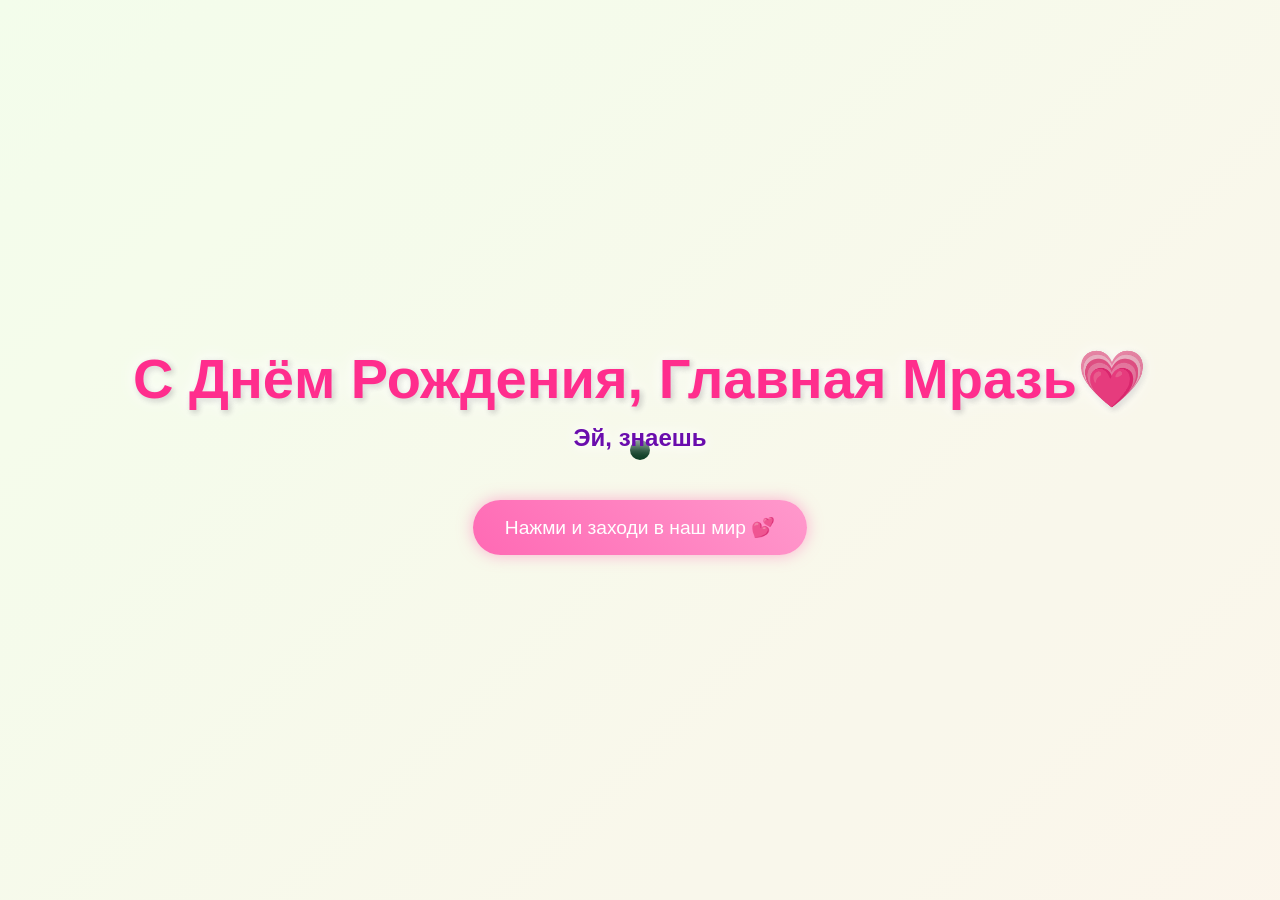
==== index.html @ 43609179 "Birthday surprise site Co-Authored-By: Claude Fable 5 <noreply@anthropic.com>" ====
<!DOCTYPE html>
<html lang="ru">
<head>
    <meta charset="UTF-8">
    <meta name="viewport" content="width=device-width, initial-scale=1.0">
    <title>С Днём Рождения!</title>
    <script src="https://cdnjs.cloudflare.com/ajax/libs/gsap/3.12.2/gsap.min.js"></script>
    <link rel="stylesheet" href="style.css">
    
</head>
<body>
    <video id="bg-video" src="bg.mp4" loop muted playsinline preload="auto"></video>
    <div class="bg-dim"></div>

    <div id="rotate-overlay">
        <div class="rotate-phone">📱</div>
        <div class="rotate-text">Поверни телефон горизонтально,<br>чтобы открыть сюрприз 🔄✨</div>
    </div>

    <div class="cursor"></div>
    <div class="container">
        <h1>С Днём Рождения, Главная Мразь💗</h1>
        <div class="greeting"></div>
        <button class="cta-button">Нажми и заходи в наш мир 💕</button>
    </div>

    <script src="script.js">
        
    </script>
</body>
</html>
---- style.css ----
* {
    margin: 0;
    padding: 0;
    box-sizing: border-box;
    cursor: none;
}

body {
    min-height: 100vh;
    display: flex;
    flex-direction: column;
    align-items: center;
    justify-content: center;
    background: linear-gradient(-45deg, #fee9f7, #e8f5fe, #fef2e8, #f0ffe8);
    background-size: 400% 400%;
    animation: gradientBG 15s ease infinite;
    font-family: 'Arial Rounded MT Bold', Arial, sans-serif;
    overflow: hidden;
    position: relative;
}

/* Фоновое видео */
#bg-video {
    position: fixed;
    top: 0;
    left: 0;
    width: 100vw;
    height: 100vh;
    object-fit: cover;
    z-index: 0;
}

/* Затемнение поверх видео, чтобы текст читался */
.bg-dim {
    position: fixed;
    inset: 0;
    background: rgba(255, 240, 248, 0.18);
    z-index: 0;
    pointer-events: none;
}

/* Экран «поверни телефон» */
#rotate-overlay {
    display: none;
    position: fixed;
    inset: 0;
    background: #000;
    z-index: 100;
    flex-direction: column;
    align-items: center;
    justify-content: center;
    text-align: center;
    padding: 2rem;
}

#rotate-overlay.active {
    display: flex;
}

.rotate-phone {
    font-size: 5rem;
    animation: rotatePhone 2s ease-in-out infinite;
    margin-bottom: 1.5rem;
}

@keyframes rotatePhone {
    0%, 20% { transform: rotate(0deg); }
    50%, 70% { transform: rotate(90deg); }
    100% { transform: rotate(0deg); }
}

.rotate-text {
    font-size: 1.4rem;
    color: #ff69b4;
    font-weight: bold;
    line-height: 1.6;
}

.cursor {
    width: 20px;
    height: 20px;
    background: pink;
    border-radius: 50%;
    position: fixed;
    pointer-events: none;
    mix-blend-mode: difference;
    transition: transform 0.2s;
}

.container {
    text-align: center;
    z-index: 1;
}

h1 {
    font-size: 3.5rem;
    color: #ff2d8d;
    text-shadow:
        0 0 12px rgba(255, 255, 255, 0.95),
        0 0 24px rgba(255, 255, 255, 0.8),
        2px 2px 6px rgba(0, 0, 0, 0.35);
    margin-bottom: 2rem;
    opacity: 0;
}

.greeting {
    font-size: 1.5rem;
    color: #6a0dad;
    font-weight: bold;
    text-shadow:
        0 0 10px rgba(255, 255, 255, 0.95),
        0 0 20px rgba(255, 255, 255, 0.85);
    margin-bottom: 3rem;
    min-height: 2em;
}

.cta-button {
    padding: 1rem 2rem;
    font-size: 1.2rem;
    background: linear-gradient(45deg, #ff69b4, #ff99cc);
    border: none;
    border-radius: 50px;
    color: white;
    cursor: pointer;
    box-shadow: 0 0 15px rgba(255, 105, 180, 0.5);
    transition: transform 0.3s, box-shadow 0.3s;
    opacity: 0;
}

.cta-button:hover {
    transform: scale(1.1);
    box-shadow: 0 0 25px rgba(255, 105, 180, 0.7);
}

.floating {
    position: absolute;
    pointer-events: none;
    opacity: 0;
}

@keyframes gradientBG {
    0% { background-position: 0% 50%; }
    50% { background-position: 100% 50%; }
    100% { background-position: 0% 50%; }
}

@media (max-width: 768px) {
    h1 { font-size: 2rem; }
    .greeting { font-size: 1.2rem; }
    .cta-button { font-size: 1rem; }
}
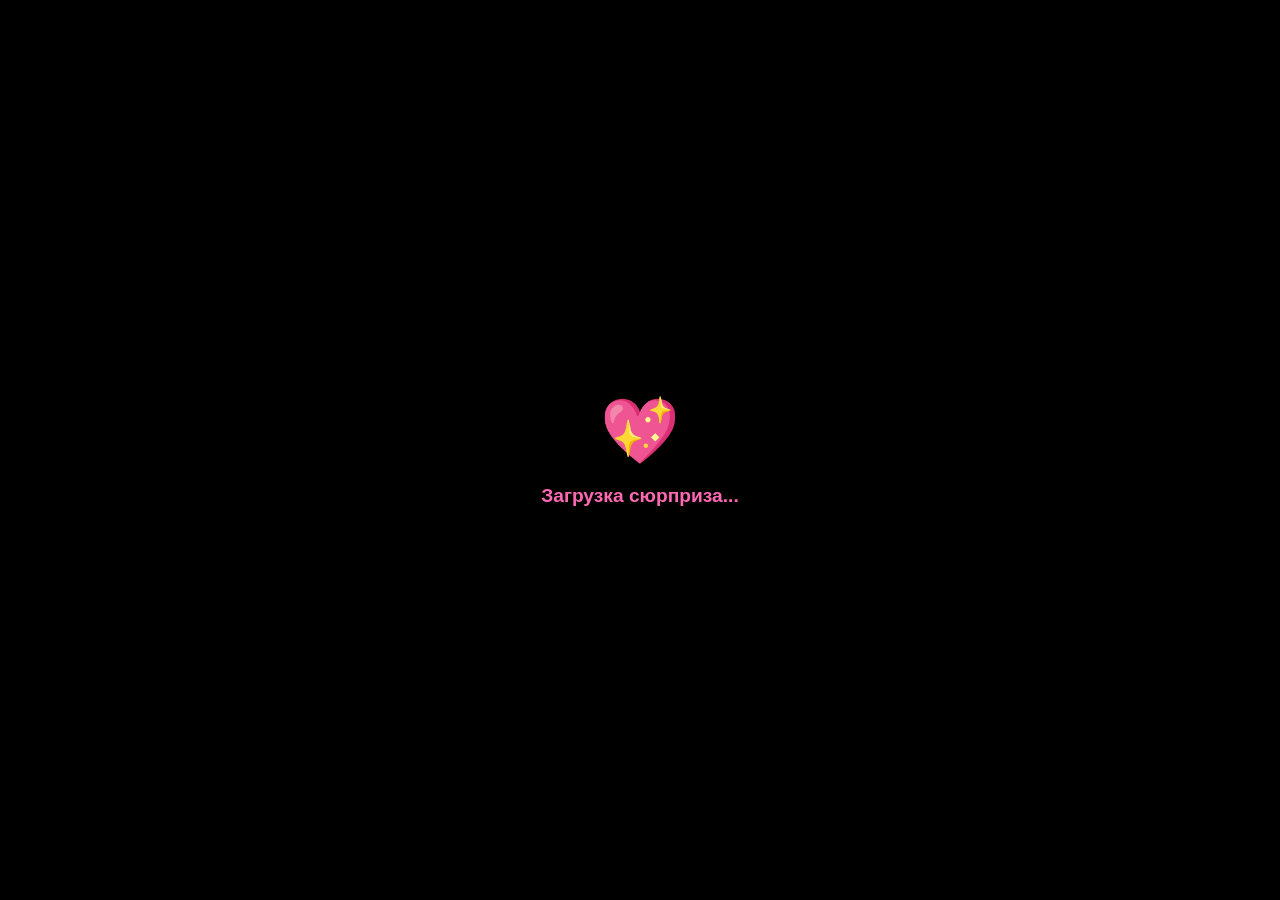
==== commit 4a8b87ac: "Preload all assets upfront, remove rotate gate, portrait video position, loader screen Co-Authored-B" ====
--- a/index.html
+++ b/index.html
@@ -9,13 +9,13 @@
     
 </head>
 <body>
+    <div id="loader">
+        <div class="loader-heart">💖</div>
+        <div class="loader-text">Загрузка сюрприза...</div>
+    </div>
+
     <video id="bg-video" src="bg.mp4" loop muted playsinline preload="auto"></video>
     <div class="bg-dim"></div>
-
-    <div id="rotate-overlay">
-        <div class="rotate-phone">📱</div>
-        <div class="rotate-text">Поверни телефон горизонтально,<br>чтобы открыть сюрприз 🔄✨</div>
-    </div>
 
     <div class="cursor"></div>
     <div class="container">
--- a/style.css
+++ b/style.css
@@ -17,6 +17,41 @@
     font-family: 'Arial Rounded MT Bold', Arial, sans-serif;
     overflow: hidden;
     position: relative;
+}
+
+/* Экран загрузки */
+#loader {
+    position: fixed;
+    inset: 0;
+    background: #000;
+    z-index: 200;
+    display: flex;
+    flex-direction: column;
+    align-items: center;
+    justify-content: center;
+    transition: opacity 0.6s;
+}
+
+#loader.hidden {
+    opacity: 0;
+    pointer-events: none;
+}
+
+.loader-heart {
+    font-size: 4rem;
+    animation: loaderPulse 1s ease-in-out infinite;
+}
+
+.loader-text {
+    margin-top: 1rem;
+    font-size: 1.2rem;
+    color: #ff69b4;
+    font-weight: bold;
+}
+
+@keyframes loaderPulse {
+    0%, 100% { transform: scale(1); }
+    50% { transform: scale(1.3); }
 }
 
 /* Фоновое видео */
@@ -148,4 +183,10 @@
     h1 { font-size: 2rem; }
     .greeting { font-size: 1.2rem; }
     .cta-button { font-size: 1rem; }
-}+}
+/* В портретном режиме показываем правую часть видео */
+@media (orientation: portrait) {
+    #bg-video {
+        object-position: 75% center;
+    }
+}
